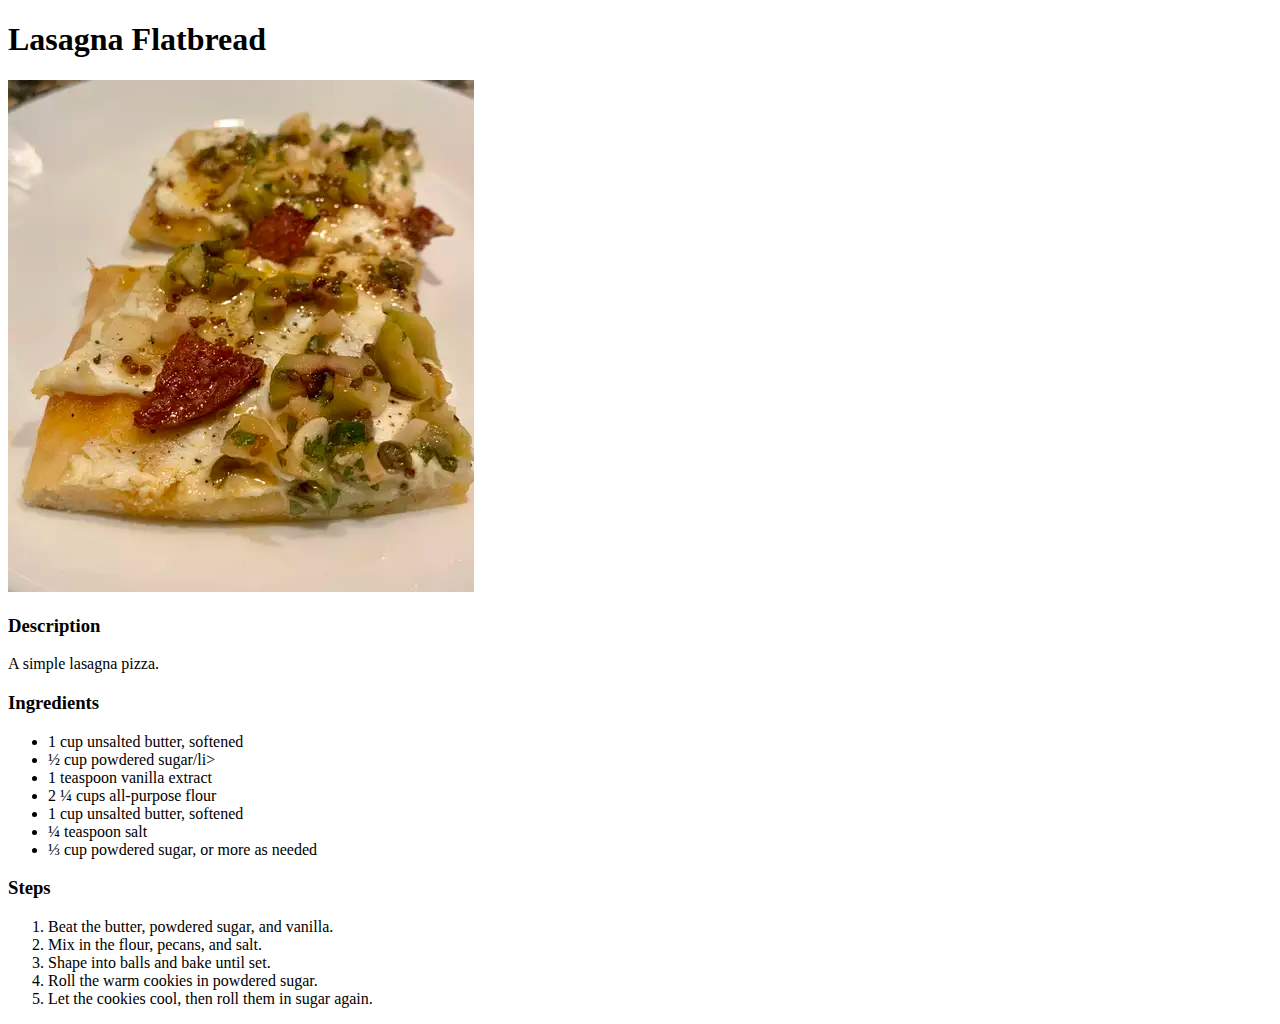
==== recipes/lasagna-flatbread.html @ cf867e33 "Create new recipe page and add image" ====
<!DOCTYPE html>
<html lang="en">
<head>
    <meta charset="UTF-8">
    <meta http-equiv="X-UA-Compatible" content="IE=edge">
    <meta name="viewport" content="width=device-width, initial-scale=1.0">
    <title>Document</title>
</head>
<body>
    <h1>Lasagna Flatbread</h1>

    <img src="../images/lasagna-flatbread.jpg" alt="An image of the dish">

    <h3>Description</h3>
    <p>
        A simple lasagna pizza.
    </p>

    <h3>Ingredients</h3>
    <ul>
        <li>1 cup unsalted butter, softened</li>
        <li>½ cup powdered sugar/li>
        <li>1 teaspoon vanilla extract</li>
        <li>2 ¼ cups all-purpose flour</li>
        <li>1 cup unsalted butter, softened</li>
        <li>¼ teaspoon salt</li>
        <li>⅓ cup powdered sugar, or more as needed</li>
    </ul>

    <h3>Steps</h3>
    <ol>
        <li>Beat the butter, powdered sugar, and vanilla.</li>
        <li>Mix in the flour, pecans, and salt.</li>
        <li>Shape into balls and bake until set.</li>
        <li>Roll the warm cookies in powdered sugar.</li>
        <li>Let the cookies cool, then roll them in sugar again.</li>
    </ol>
</body>
</html>
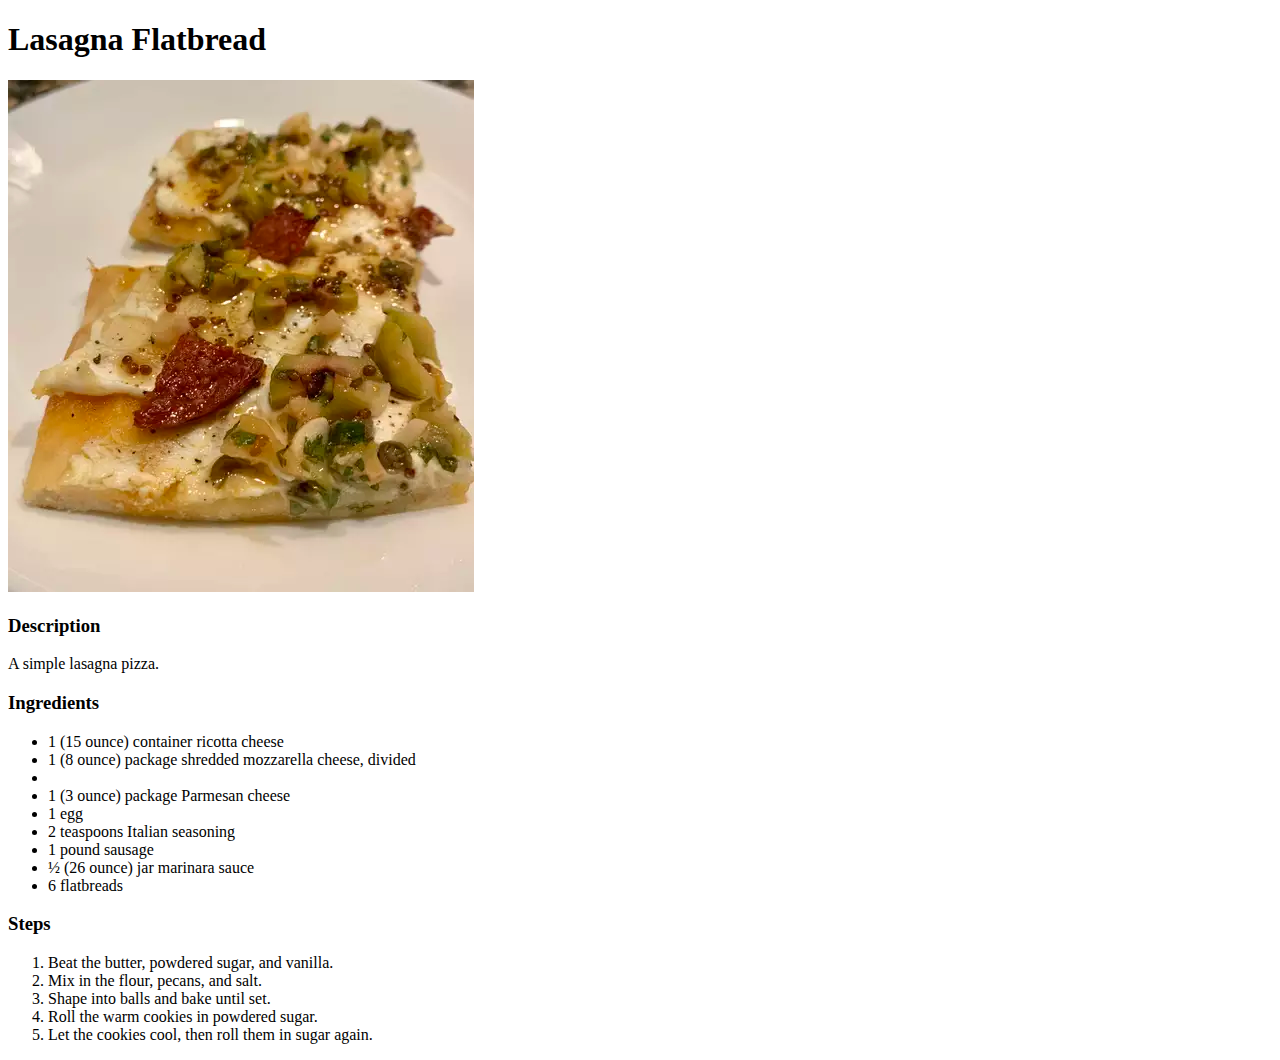
==== commit 52e1ca0c: "Update ingredients in lasagna-flatbread.html" ====
--- a/recipes/lasagna-flatbread.html
+++ b/recipes/lasagna-flatbread.html
@@ -18,13 +18,14 @@
 
     <h3>Ingredients</h3>
     <ul>
-        <li>1 cup unsalted butter, softened</li>
-        <li>½ cup powdered sugar/li>
-        <li>1 teaspoon vanilla extract</li>
-        <li>2 ¼ cups all-purpose flour</li>
-        <li>1 cup unsalted butter, softened</li>
-        <li>¼ teaspoon salt</li>
-        <li>⅓ cup powdered sugar, or more as needed</li>
+        <li>1 (15 ounce) container ricotta cheese</li>
+        <li>1 (8 ounce) package shredded mozzarella cheese, divided<li>
+        <li>1 (3 ounce) package Parmesan cheese</li>
+        <li>1 egg</li>
+        <li>2 teaspoons Italian seasoning</li>
+        <li>1 pound sausage</li>
+        <li>½ (26 ounce) jar marinara sauce</li>
+        <li>6 flatbreads</li>
     </ul>
 
     <h3>Steps</h3>
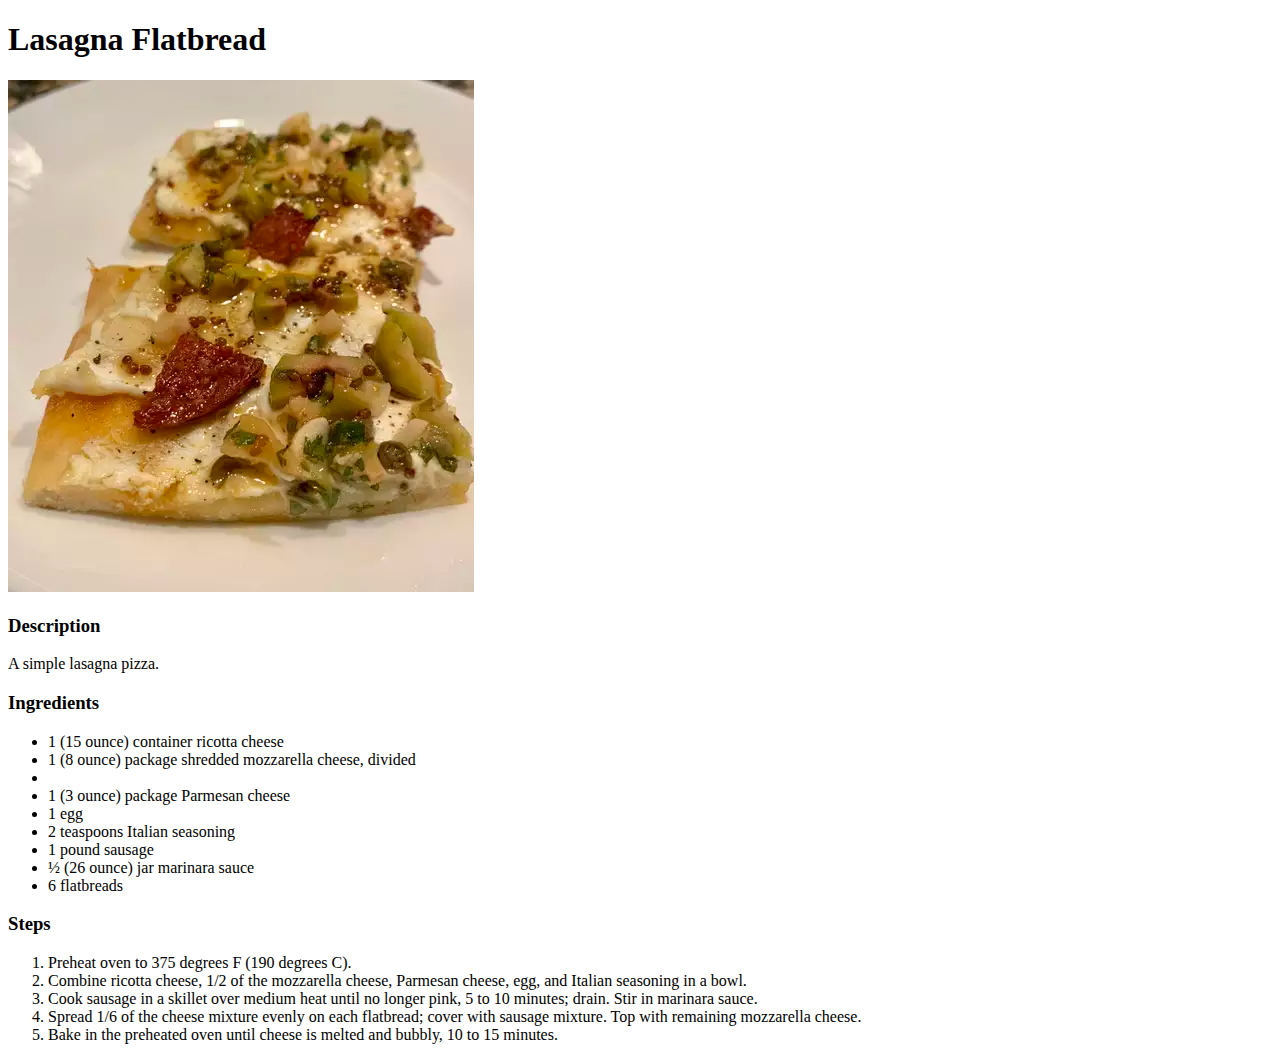
==== commit 30452e60: "Update steps in lasagna-flatbread.html" ====
--- a/recipes/lasagna-flatbread.html
+++ b/recipes/lasagna-flatbread.html
@@ -30,11 +30,11 @@
 
     <h3>Steps</h3>
     <ol>
-        <li>Beat the butter, powdered sugar, and vanilla.</li>
-        <li>Mix in the flour, pecans, and salt.</li>
-        <li>Shape into balls and bake until set.</li>
-        <li>Roll the warm cookies in powdered sugar.</li>
-        <li>Let the cookies cool, then roll them in sugar again.</li>
+        <li>Preheat oven to 375 degrees F (190 degrees C).</li>
+        <li>Combine ricotta cheese, 1/2 of the mozzarella cheese, Parmesan cheese, egg, and Italian seasoning in a bowl.</li>
+        <li>Cook sausage in a skillet over medium heat until no longer pink, 5 to 10 minutes; drain. Stir in marinara sauce.</li>
+        <li>Spread 1/6 of the cheese mixture evenly on each flatbread; cover with sausage mixture. Top with remaining mozzarella cheese.</li>
+        <li>Bake in the preheated oven until cheese is melted and bubbly, 10 to 15 minutes.</li>
     </ol>
 </body>
 </html>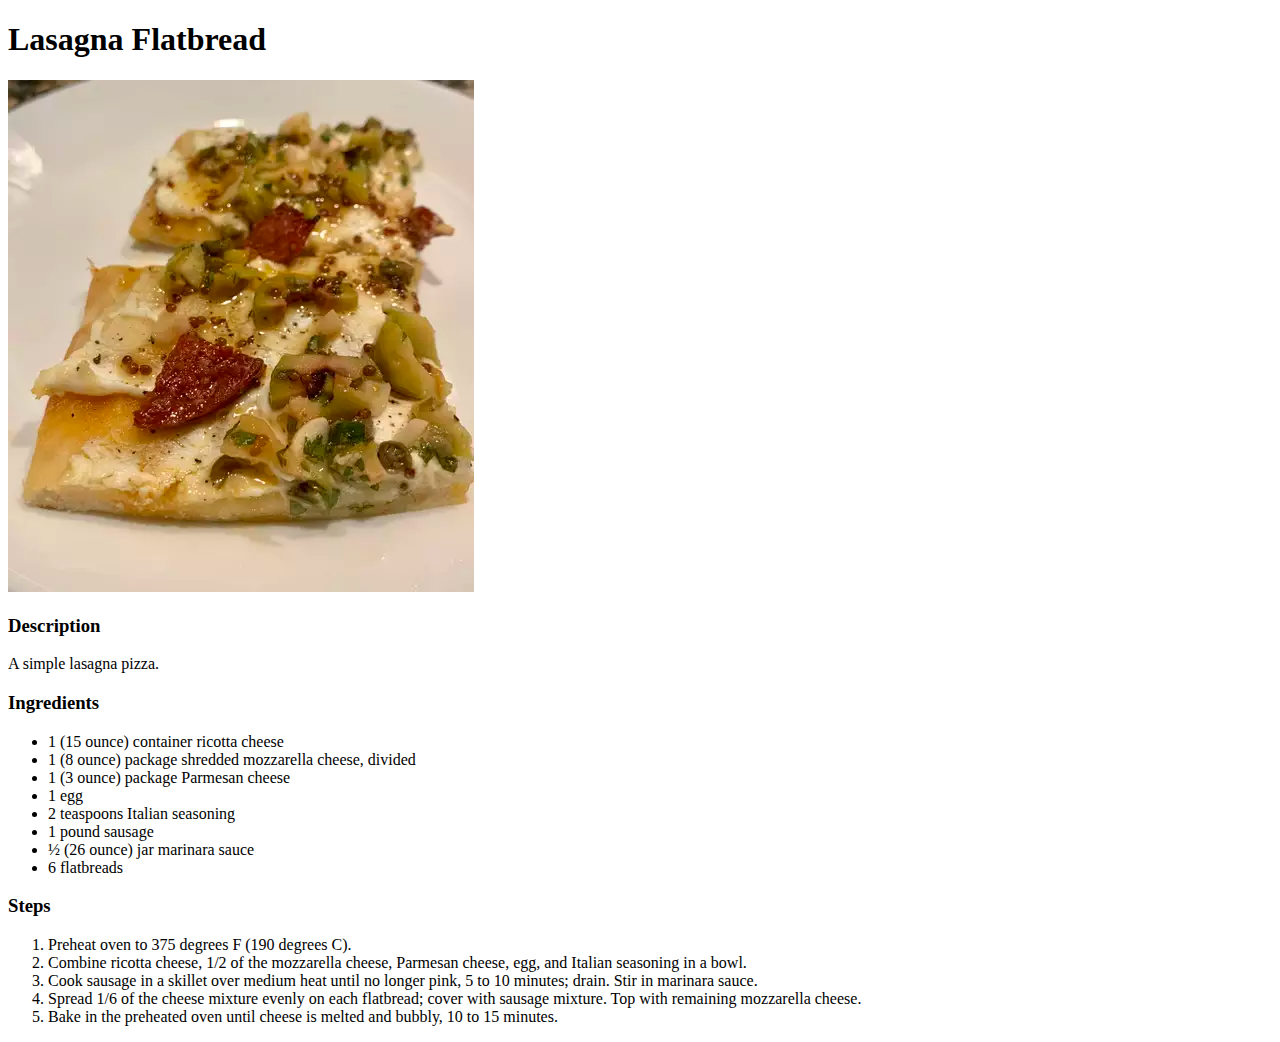
==== commit a5f4c1f0: "Fix empty list item in lasagna-flatbread.html" ====
--- a/recipes/lasagna-flatbread.html
+++ b/recipes/lasagna-flatbread.html
@@ -19,7 +19,7 @@
     <h3>Ingredients</h3>
     <ul>
         <li>1 (15 ounce) container ricotta cheese</li>
-        <li>1 (8 ounce) package shredded mozzarella cheese, divided<li>
+        <li>1 (8 ounce) package shredded mozzarella cheese, divided</li>
         <li>1 (3 ounce) package Parmesan cheese</li>
         <li>1 egg</li>
         <li>2 teaspoons Italian seasoning</li>
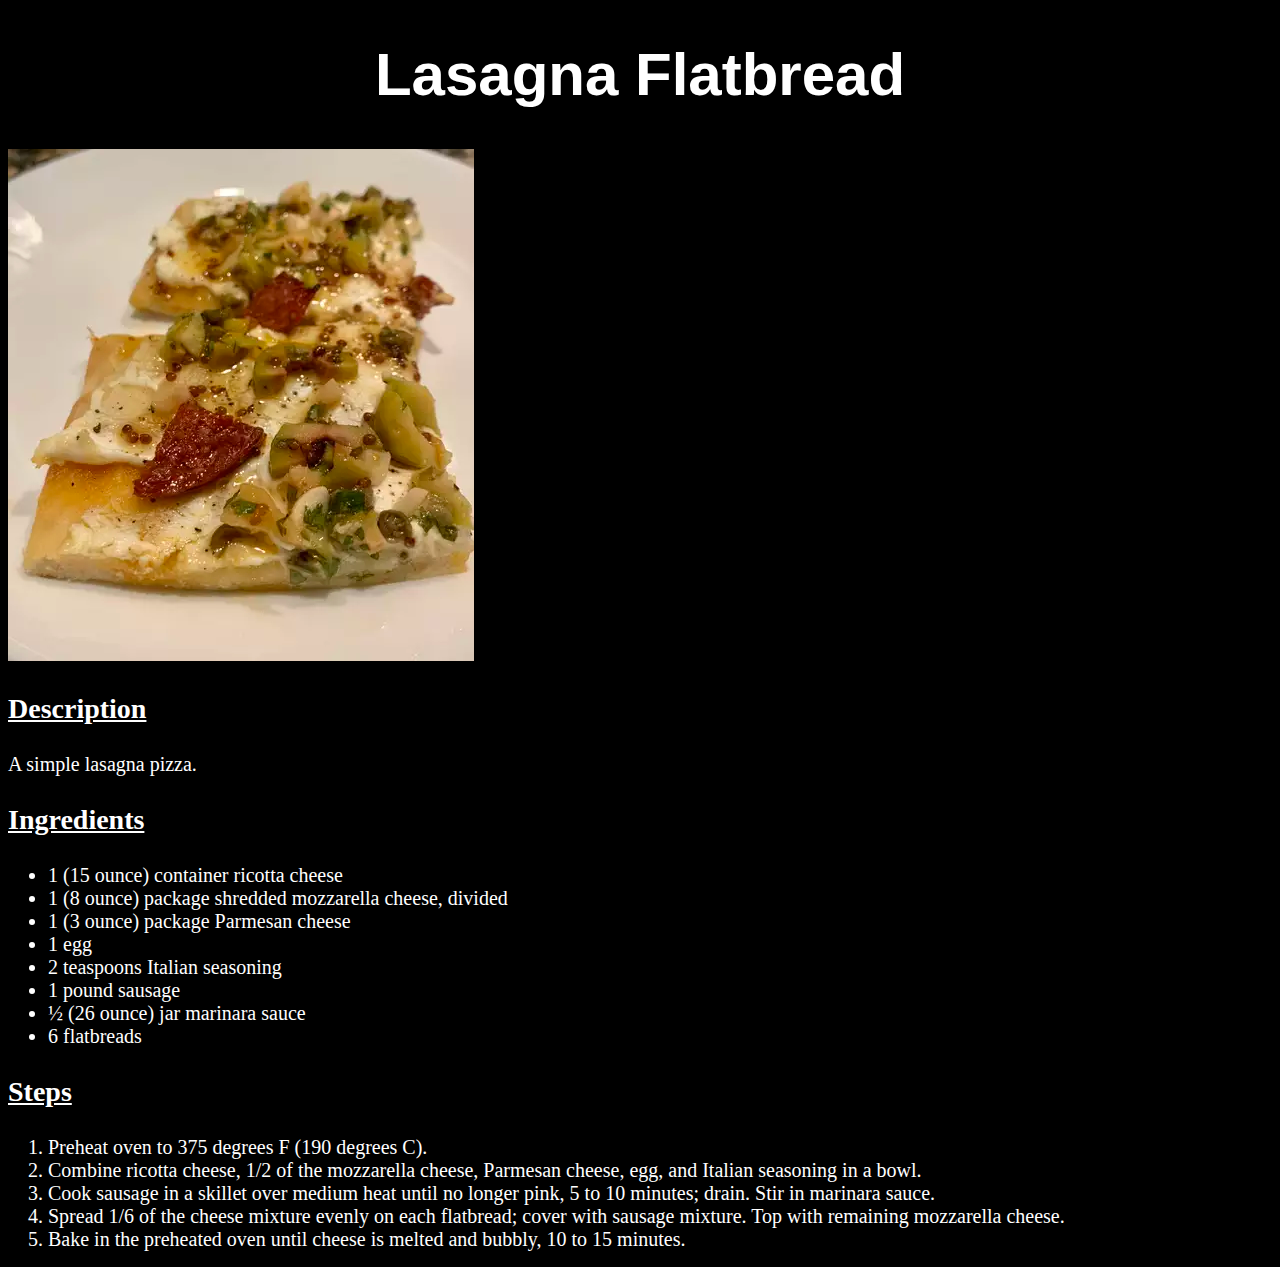
==== commit 3088e94d: "Add CSS to recipe pages" ====
--- a/recipes/lasagna-flatbread.html
+++ b/recipes/lasagna-flatbread.html
@@ -4,6 +4,7 @@
     <meta charset="UTF-8">
     <meta http-equiv="X-UA-Compatible" content="IE=edge">
     <meta name="viewport" content="width=device-width, initial-scale=1.0">
+    <link rel="stylesheet" href="../styles.css">
     <title>Document</title>
 </head>
 <body>
--- a/styles.css
+++ b/styles.css
@@ -0,0 +1,35 @@
+body{
+    background-color: black;
+}
+
+h1{
+    text-align: center;
+    font-size: 60px;
+    font-weight: bold;
+    font-family: Verdana, "Geneva", Tahoma, sans-serif;
+    color: white;
+}
+
+h3{
+    color: white;
+    font-size: 28px;
+    text-decoration: underline;
+}
+
+p,li{
+    color: white;
+    font-size: 20px;
+}
+
+.recipe-list{
+    font-size: 30px;
+}
+
+A{
+    color: rgba(220, 220, 220, 0.86);
+    text-decoration: none;
+}
+
+A:hover{
+    text-decoration: underline;
+}